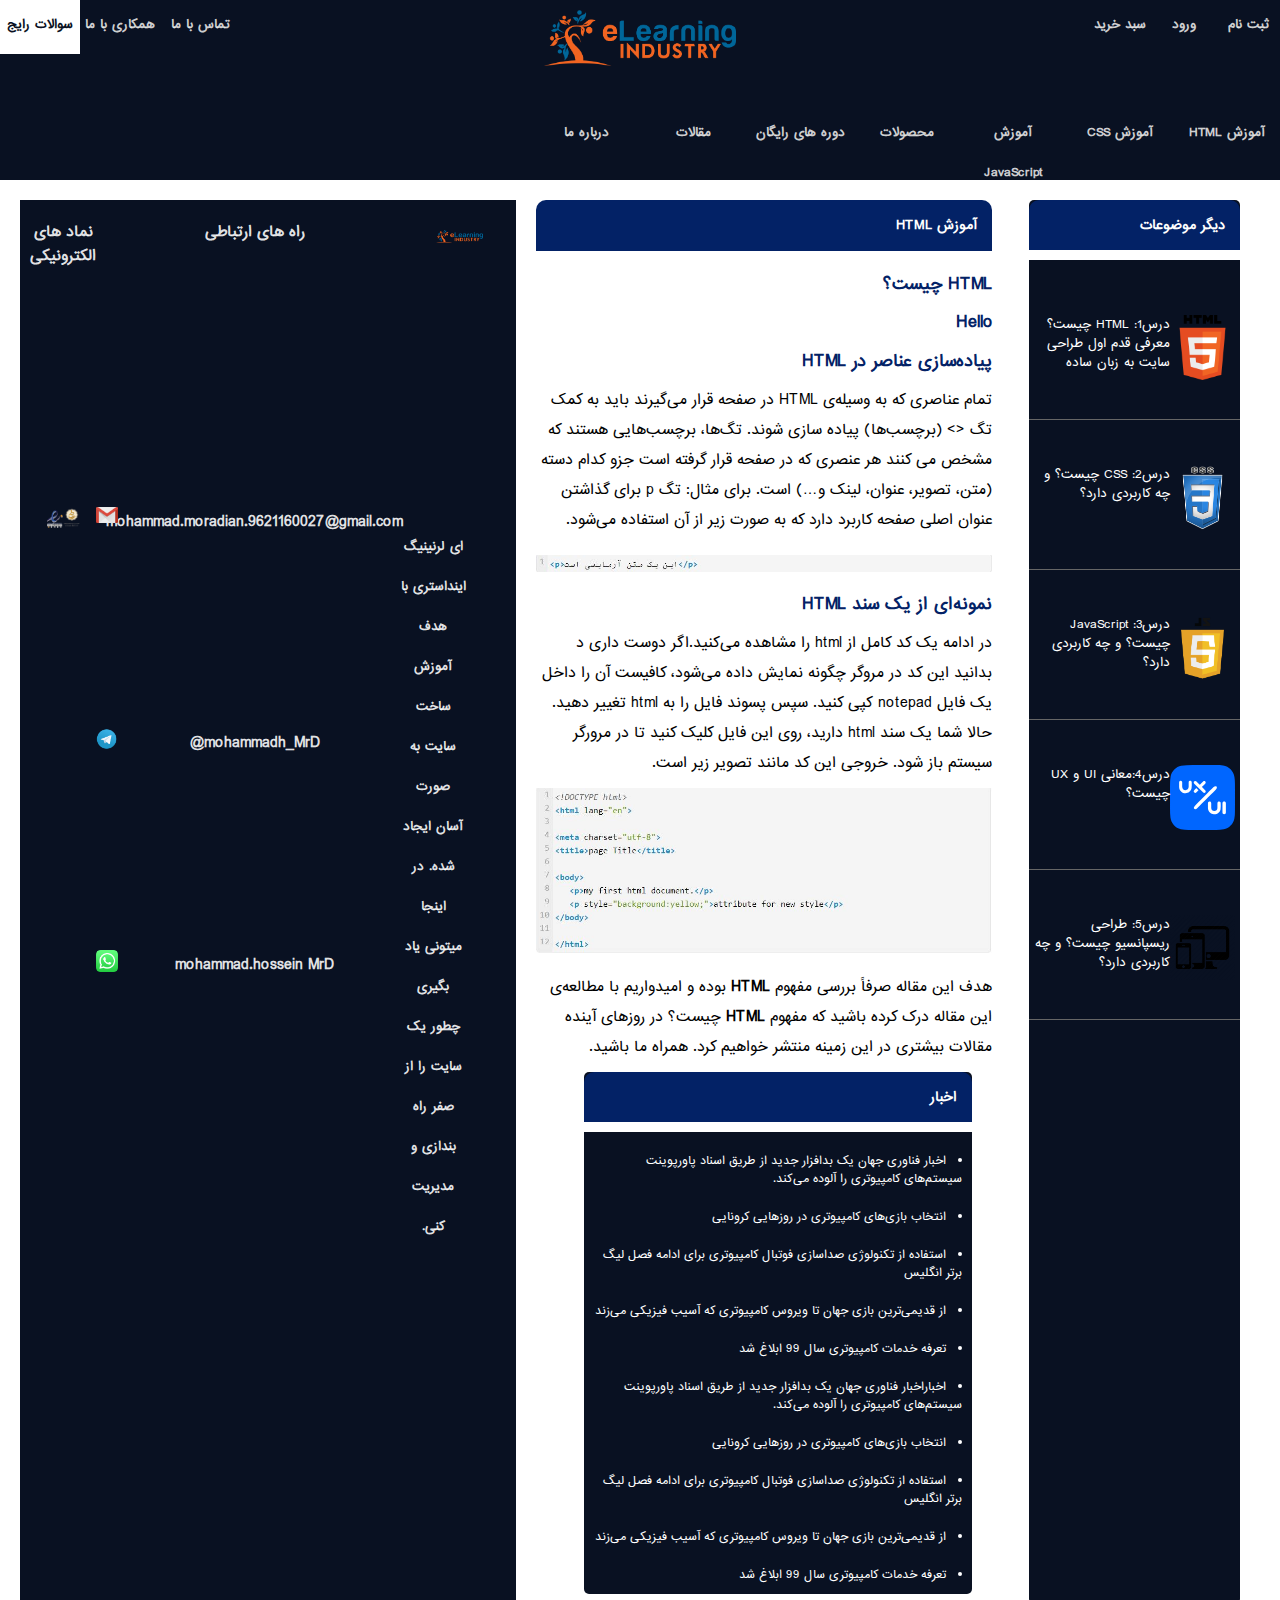
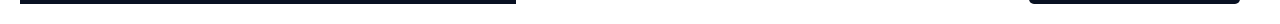
==== index.html @ 60f324f1 "Update index.html" ====
<!DOCTYPE html>
<html>
<head>
    <link rel="stylesheet" href="./css/style2.css">
</head>
<body>
    <header>
        <div id="row1">
            <div id="reg">
                <a href="./index.html">ثبت نام</a>
                <a href="./index.html">ورود</a>
                <a href="./index.html">سبد خرید</a>
            </div>
            <div id="logo">
                <a class="not-hover" href="./index.html">
                    <img id="logo-img" src="./images/logo.png" alt="LOGO">
                </a>
            </div>
            <div id="about">
                <a href="./index.html">تماس با ما</a>
                <a href="./index.html">همکاری با ما</a>
                <a href="./index.html">سوالات رایج</a>
            </div>
        </div>
        <div id="row2">
            <a href="./index.html"> آموزش HTML  </a>
            <a href="./index2.html">آموزش CSS </a>
            <a href="./index3.html"> آموزش JavaScript </a>
            <a href="./index4.html"> محصولات </a>
            <a href="./index.html"> دوره های رایگان  </a>
            <a href="./index.html">مقالات </a>
            <a href="./index.html"> درباره ما</a>
        </div>
    </header>
    <div id="content">
	    <div class="side right">
            <h3>دیگر موضوعات</h3>
            <div class="card">
                <div class="card-image">
                    <img src="./images/html.png" alt="card-image">
                </div>
                <div class="card-content">
                    درس1: HTML چیست؟ معرفی قدم اول طراحی سایت به زبان ساده
                </div>
            </div>
            <div class="card">
                <div class="card-image">
                    <img src="./images/css.png" alt="card-image">
                </div>
                <div class="card-content">
                    درس2: CSS چیست؟ و چه کاربردی دارد؟
                </div>
            </div>
            <div class="card">
                <div class="card-image">
                    <img src="./images/js.png" alt="card-image">
                </div>
                <div class="card-content">
                    درس3: JavaScript چیست؟ و چه کاربردی دارد؟
                </div>
            </div>
            <div class="card">
                <div class="card-image">
                    <img src="./images/uiux.svg" alt="card-image">
                </div>
                <div class="card-content">
                    درس4:معانی UI و UX چیست؟
                </div>
            </div>
            <div class="card">
                <div class="card-image">
                    <img src="./images/res.png" alt="card-image">
                </div>
                <div class="card-content">
                    درس5: طراحی ریسپانسیو چیست؟ و چه کاربردی دارد؟
                </div>
            </div>
        </div>  
	    <div id="center">
            <div id="text-title">
                آموزش HTML
            </div>
            <div class="text-content">
                <h3>HTML چیست؟</h3>
                <p id="header-title">HTML برگرفته از Hyper Text Markup Language است و یک زبان نشانه‌گذاری استاندارد برای صفحات وب محسوب می‌شود
                . این زبان بنیاد صفحات وب را تشکیل می‌دهد.
                هر    
                آنچه که در صفحه می‌بینید از 
                عناوین، متن‌ها و تصاویر همگی با HTML در صفحه‌ی وب قرار داده شده‌اند.
                در ابتدا لازم است بدانید html یک زبان برنامه نویسی نیست! بلکه یک روش یا زبان نشانه‌گذاری است که برای 
                ساختاربندی اجزای صفحه به کار برده می‌شود.
                برای قرار دادن هر اجزایی در صفحه‌ی وب از HTML استفاده می‌شود. 
                مثلاً می‌توانید به کمک این زبان یک متن را در سایت قرار دهید اما
                این متن هیچ استایل و ویژگی خاصی ندارد. برای تغییر سایز فونت،
                رنگ نوشته و ایجاد رنگ پس‌زمینه برای آن باید از زبان CSS کمک گرفت.
                در واقع شما با HTML اسکلت‌بندی سایت را پیاده سازی می‌کنید.</p>
            </>
            <div class="text-content">
                <h3>پیاده‌سازی عناصر در HTML </h3>
                <p>تمام عناصری که به وسیله‌ی HTML در صفحه قرار می‌گیرند 
                    باید به کمک تگ <> (برچسب‌ها) پیاده سازی شوند. تگ‌ها، برچسب‌هایی هستند که مشخص می‌
                    کنند هر عنصری که در صفحه قرار گرفته است جزو کدام دسته (متن، تصویر، عنوان، لینک و…) است.
                    برای مثال: تگ p برای گذاشتن عنوان اصلی صفحه کاربرد دارد که به صورت زیر از آن استفاده می‌شود.</p>
            </div>
            <img src="./images/p.JPG" alt="paragraph-img">
            <div class="text-content">
                <h3>نمونه‌ای از یک سند HTML </h3>
                <p>در ادامه یک کد کامل از html‌ را مشاهده می‌کنید.اگر دوست داری
                    د بدانید این کد در مروگر چگونه نمایش داده می‌شود، کافیست آن را داخل یک فایل notepad 
                    کپی کنید. سپس پسوند فایل را به html تغییر دهید. حالا شما یک سند html دارید، روی این فایل کلیک کنید تا
                    در مرورگر سیستم باز شود.
                    خروجی این کد مانند تصویر زیر است.</p>
                    <img src="./images/example.JPG" alt="html-example-img">
                    <p>هدف این مقاله صرفاً بررسی مفهوم <b>HTML</b> بوده و 
                    امیدواریم با مطالعه‌ی این مقاله درک کرده باشید که مفهوم <b>HTML</b> چیست؟ در روزهای آینده مقالات بیشتری در این
                    زمینه منتشر خواهیم کرد. 
                    همراه ما باشید.</p>
            </div>
	    </div>
	<div class="side left">
        <h3>اخبار</h3>
        <ul id="list">
            <li class="list item"><a href="#">اخبار فناوری جهان
                یک بدافزار جدید از طریق اسناد پاورپوینت سیستم‌های کامپیوتری را آلوده می‌کند.</a></li>
            <li class="list item"><a href="#">انتخاب بازی‌های کامپیوتری در روزهایی کرونایی</a></li>
            <li class="list item"><a href="#">استفاده از تکنولوژی صداسازی فوتبال کامپیوتری برای ادامه فصل لیگ برتر انگلیس</a></li>
            <li class="list item"><a href="#">از قدیمی‌ترین بازی جهان تا ویروس کامپیوتری که آسیب فیزیکی می‌زند</a></li>
            <li class="list item"><a href="#">تعرفه خدمات کامپیوتری سال 99 ابلاغ شد</a></li>
            <li class="list item"><a href="#">اخباراخبار فناوری جهان
                یک بدافزار جدید از طریق اسناد پاورپوینت سیستم‌های کامپیوتری را آلوده می‌کند.</a></li>
            <li class="list item"><a href="#">انتخاب بازی‌های کامپیوتری در روزهایی کرونایی</a></li>
            <li class="list item"><a href="#">استفاده از تکنولوژی صداسازی فوتبال کامپیوتری برای ادامه فصل لیگ برتر انگلیس</a></li>
            <li class="list item"><a href="#">از قدیمی‌ترین بازی جهان تا ویروس کامپیوتری که آسیب فیزیکی می‌زند</a></li>
            <li class="list item"><a href="#">تعرفه خدمات کامپیوتری سال 99 ابلاغ شد</a></li>
        </ul>
    </div>
</div>
<footer>
    <div id="footer-container">
        <div class="footer-item description">
            <div id="row-1">
                <img src="./images/logo.png" alt="logo">
            </div>
            <div id="row-2">
                ای لرنینیگ اینداستری با هدف آموزش  ساخت سایت به صورت آسان ایجاد شده. در اینجا میتونی یاد
                بگیری چطور یک سایت  را از صفر راه بندازی و مدیریت کنی.
            </div>
        </div>
        <div class="footer-item about">
            <div id="row-3">
                <h3>راه های ارتباطی</h3>
            </div>
            <div id="row-4">
                <div id="row4-1">
                    <img src="./images/gmail.png" alt="gmail">
                    <p>mohammad.moradian.9621160027@gmail.com</p>
                </div>
                <div id="row4-2">
                    <img src="./images/telegram.png" alt="telegram">
                    <p>mohammadh_MrD@</p>
                </div>
                <div id="row4-3">
                    <img src="./images/whatsapp.png" alt="telegram">
                    <p>mohammad.hossein MrD</p> 
                </div>
            </div>
        </div>
        <div class="footer-item sign">
            <div id="row-5">
                <h3>نماد های الکترونیکی</h3>
            </div>
            <div id="row-6">
                <a class="sings" href="https://samandehi.ir"><img src="./images/samandehi.png" alt="samandehi"></a>
                <a class="sings" href="https://enamad.ir"><img src="./images/enamad.png" alt="enamad"></a>
            </div>
        </div>
    </div>
</footer>
</div>
<script>
console.log(document.getElementById('header-title'));
var headerTitle = document.getElementById('header-title');
var header = document.getElementById('main-header');
console.log(headerTitle);
headerTitle.textContent = 'Hello';
headerTitle.innerText = 'Goodbye';
console.log(headerTitle.innerText);
headerTitle.innerHTML = '<h3>Hello</h3>';
header.style.borderBottom = 'solid 3px #000';
</script>
</body>
</html>
---- css/style2.css ----
* {
	box-sizing: border-box;
	padding: 0;
	margin: 0;
}
@font-face {
	font-family: iransans;
	src: url(./FontsFree-Net-ir_sans\ \(1\).ttf);
}
html {
	direction: rtl;
	font-family: iransans;
	overflow-x: hidden;
}
p {
	font-size: 14px;
	line-height: 30px;
}
a {
	text-decoration: none;
	color: black;
}
img {
	width: 100%;
	margin: 10px 0;
}
header {
	background-color: rgb(9, 17, 34);
	width: 100%;
	height: 20vh;
	line-height: 40px;
	font-weight: 700;
	display: grid;
	grid-template-rows: 60% 40%;
}
header #row1 {
	display: grid;
	grid-template-columns: 1fr 2fr 1fr;
}
#reg {
	display: grid;
	grid-template-columns: repeat(3, 20%);
	grid-template-rows: 50%;
	font-size: 12px;
}
#logo {
	text-align: center;
}
#logo-img {
	width: 30%;
	text-align: center;
}
#logo a {
	z-index: 1;
}
#about {
	display: grid;
	grid-template-columns: repeat(3, 25%);
	grid-template-rows: 50%;
	justify-content: end;
}
header #row2 {
	display: grid;
	grid-template-columns: repeat(12, 1fr);
}
header a {
	text-align: center;
	font-size: 12px;
	padding: 5px;
	color: rgba(233, 233, 233, 0.9);
	z-index: 2;
}
#row2 a:hover,
#reg a:hover,
#about a:hover {
	background-color: white;
	color: rgb(9, 17, 34);
	transition: .3s ease-in-out all;
}
#content {
	display: grid;
	grid-template-columns: 1fr 2fr 1fr;
	justify-content: space-between;
	height: auto;
	padding: 20px;
}
.side {
	background-color: rgb(9, 17, 34);
	color: white;
	width: 85%;
	height: auto;
	margin: 0 20px;
	border-radius: 5px 5px 5px 5px;
}
.side a {
	color: white;
}
.side.left h3,
.side.right h3 {
	font-size: 0.8rem;
	text-align: right;
	padding: 15px;
	margin: 0 0 10px 0;
	width: 100%;
	height: 60px;
	background-color: rgb(3, 34, 102);
	color: white;
	border-bottom: 10px solid white;
	border-radius: 10px 10px 0 0;
}
.side.left li:hover {
	background-color: rgb(3, 34, 102);
	color: white;
}
.side.left li:hover a {
	color: white;
}
.list {
	list-style-image: url(./news.png);
	list-style-position: inside;
	padding: 10px;
	font-size: 11px;
}
#center {
	width: 100%;
	height: auto;
	display: block;
	padding: 0px 20px 10px 20px;
}
#content #center .text-content {
	margin-bottom: 10px;
}
#content #center .text-content h3 {
	margin-bottom: 10px;
	font-size: 16px;
	color: rgb(3, 34, 102);
}
#text-title {
	text-align: center;
	font-weight: bold;
	margin-bottom: 20px;
	font-size: 0.8rem;
	text-align: right;
	padding: 15px;
	background-color: rgb(3, 34, 102);
	color: white;
	border-radius: 10px 10px 0 0;
}
.card {
	width: 100%;
	height: 150px;
	background-color: rgb(9, 17, 34);
	padding: 5px;
	position: relative;
	border-bottom: 1px solid #666;
	cursor: pointer;
	color: white;
}
.card:hover {
	background-color: rgb(3, 34, 102);
	transition: .2s ease-in-out all;
}
.card-image {
	height: 75px;
	width: 75px;
	padding: 5px;
	position: absolute;
	top: 20%;
	right: 0;
}
.card-image img {
	height: 100%;
	width: 100%;
}
.side.right .card-content {
	font-size: 12px;
	width: 65%;
	text-align: right;
	position: absolute;
	left: 2%;
	top: 30%;
}
.product-list {
	width: 100%;
	display: grid;
	grid-template-columns: repeat(3, 1fr);
	grid-template-rows: repeat(2, 1fr);
}
.product {
	width: 200px;
	margin: 10px 2px 20px 2px;
	text-align: center;
	font-size: 10px;
	cursor: pointer;
	position: relative;
	border-radius: 5%;
}
.product img {
	height: 100%;
	width: 50%;
	margin: 0 auto;
	padding: 10px 0;
}
.price {
	color: red;
	font-size: 18px;
}
.end-price {
	color: black;
	font-size: 22px;
}
.product .last-p {
	margin-bottom: 20px;
}
.product button {
	border: none;
	outline: 0;
	padding: 12px;
	color: white;
	background-color: rgb(3, 34, 102);
	text-align: center;
	cursor: pointer;
	width: 100%;
	font-size: 18px;
	position: absolute;
	bottom: 0;
	right: 0;
	border-radius: 0 0 12px 12px;
}
.product button:hover {
	color: white;
	background-color: rgb(23, 88, 228);
	transition: .3s ease-in-out all;
}
.product:hover {
	box-shadow: 0px 10px 20px 5px rgba(0, 0, 0, 0.3);
	transition: .3s ease-in-out all;
}
.card button:hover {
	opacity: 0.7;
}
footer {
	background-color: rgb(9, 17, 34);
	width: 100%;
	height: auto;
	text-align: center;
	font-weight: 700;
	padding: 0 10px;
	color: rgba(255, 255, 255, 0.9);
}
footer #footer-container {
	margin: 0 auto;
	display: grid;
	grid-template-columns: repeat(3, 1fr);
	padding: 20px 0 0 0;
	height: 100%;
}
footer #footer-container .footer-item {
	display: grid;
	grid-template-rows: 20% 80%;
	font-size: 12px;
	text-align: center;
	height: 100%;
}
footer #footer-container .description #row-1 {
	margin: 0 auto;
	width: 50%;
}
footer #footer-container .description #row-2 {
	width: 70%;
	margin: 30px 40px 0 0;
	line-height: 40px;
}
#row-4 {
	display: grid;
	grid-template-rows: repeat(3, 20%);
	position: relative;
}
#row-4 img {
	position: absolute;
	width: 7%;
	left: 0;
}
#row4-1 p,
#row4-2 p,
#row4-3 p {
	margin: 0 10px;
	text-align: center;
	line-height: 50px;
}
.sign {
	display: grid;
	grid-template-rows: 10% 90%;
}
.sign #row-6 {
	display: grid;
	grid-template-columns: repeat(2, 1fr);
	margin: 0 auto;
	width: 50%;
}
.signs {
	padding: 40px;
}

/*
------------------media screen min-width = 200px max-width = 500 px------------------
*/
@media screen and (min-width: 200px) and (max-width: 500px) {
	p {
		font-size: 10px !important;
	}
	header {
		height: 15vh !important;
	}
	header #row1 {
		grid-template-columns: 1fr 4fr 1fr;
	}
	#reg {
		grid-template-columns: repeat(3, 25%) !important;
		grid-template-rows: 70% !important;
	}
	#logo-img {
		width: 50% !important;
	}
	#about {
		grid-template-columns: repeat(3, 33%) !important;
		grid-template-rows: 70% !important;
	}
	header #row2 {
		grid-template-columns: repeat(7, 1fr) !important;
	}
	header a {
        font-size: 8px !important;
    }
	#center {
		padding: 0px 20px !important;
    }
    #content {
        padding: 10px !important;
    }
	#content #center .text-content {
		margin-bottom: 8px !important;
	}
	#content #center .text-content h3 {
		font-size: 12px !important;
	}
	#text-title {
		font-size: 0.6rem !important;
	}
	.side {
		margin: 0 auto !important;
		width: 100% !important;
	}
	.side.left h3,
	.side.right h3 {
		padding: 15px 10px !important;
		font-size: 9px !important;
	}
	.side.left .list {
		font-size: 9px !important;
	}
	.card {
		height: 100px !important;
	}
	.card-image {
		height: 35px !important;
		width: 35px !important;
	}
	.side.right .card-content {
		font-size: 9px !important;
		width: 65% !important;
		top: 10% !important;
	}
	#content #center .text-content h3 {
		font-size: 10px !important;
	}
	.product-list {
		grid-template-columns: repeat(1, 1fr) !important;
		grid-template-rows: repeat(1, 1fr) !important;
	}
	.product {
		margin: 15px auto !important;
		font-size: 7px !important;
	}
	.price {
		font-size: 15px !important;
	}
	.end-price {
		font-size: 18px !important;
	}
	.product .last-p {
		margin-bottom: 15px !important;
	}
	.product button {
		font-size: 12px !important;
	}
	footer #footer-container {
		grid-template-columns: 1fr;
		margin: 0 auto !important;
		height: 100% !important;
	}
	footer #footer-container .footer-item {
		grid-template-rows: 10% 90% !important;
	}
	footer #footer-container .description #row-1 {
		margin: 0 auto;
		width: 30%;
	}
	footer #footer-container .description #row-2 {
		width: 70%;
		margin: 50px auto 0 auto;
		line-height: 40px;
	}
	#row-4 img {
        left: 20%;
	}
	.sign #row-6 {
		width: 30%;
	}
	.signs {
		padding: 30px;
	}
}
/*
------------------media screen min-width = 200px max-width = 500 px------------------
*/

/*
------------------media screen max-width = 800 px------------------
*/
@media screen and (max-width: 800px) {
	header {
		height: 15vh;
	}
	header #row1 {
		grid-template-columns: 1fr 1fr 1fr;
	}
	#reg {
		grid-template-columns: repeat(3, 30%);
		grid-template-rows: 70%;
		font-size: 12px;
	}
	#logo {
		text-align: center;
	}
	#logo-img {
		width: 30%;
		text-align: center;
	}
	#about {
		grid-template-columns: repeat(3, 30%);
		grid-template-rows: 70%;
		justify-content: end;
	}
	header #row2 {
		grid-template-columns: repeat(8, 1fr);
	}
	header a {
		font-size: 10px;
		padding: 2px;
	}
	.side {
		margin-right: 18px;
	}
	.side.left h3,
	.side.right h3 {
		padding: 15px 20px;
		font-size: 10px;
	}
	.side.left .list {
		font-size: 9px;
	}
	.side.right .card {
		height: 90px;
	}
	#center {
		padding: 5px 30px;
	}
	.card-image {
		height: 50px;
		width: 50px;
	}
	img:hover:not(#logo-img, .product img) {
		transform: scale(1.2);
	}
	.side.left h3,
	.side.right h3 {
		font-size: 0.7rem;
	}
	#content #center .text-content {
		margin-bottom: 8px;
	}
	#content #center .text-content h3 {
		margin-bottom: 10px;
		font-size: 14px;
		color: rgb(3, 34, 102);
	}
	.side.right .card-content {
		font-size: 10px;
		width: 68%;
	}
	.product-list {
		width: 100%;
		grid-template-columns: repeat(2, 1fr);
		grid-template-rows: repeat(2, 1fr);
	}
	.product {
		width: 150px;
		margin: 3px;
		font-size: 8px;
		border-radius: 10px;
	}
	.product img {
		width: 40%;
	}
	.price {
		font-size: 14px;
	}
	.end-price {
		font-size: 18px;
	}
	.product .last-p {
		margin-bottom: 10px;
	}
	.product button {
		font-size: 14px;
		font-weight: bolder;
	}
	footer #footer-container .footer-item {
		grid-template-rows: 10% 90%;
		font-size: 9px;
	}
	footer #footer-container .description #row-2 {
		line-height: 20px;
	}
	#row4-1 p,
	#row4-2 p,
	#row4-3 p {
		margin: 0 25px;
		font-size: 12px;
	}
}
/*
------------------media screen max-width = 800 px------------------
*/
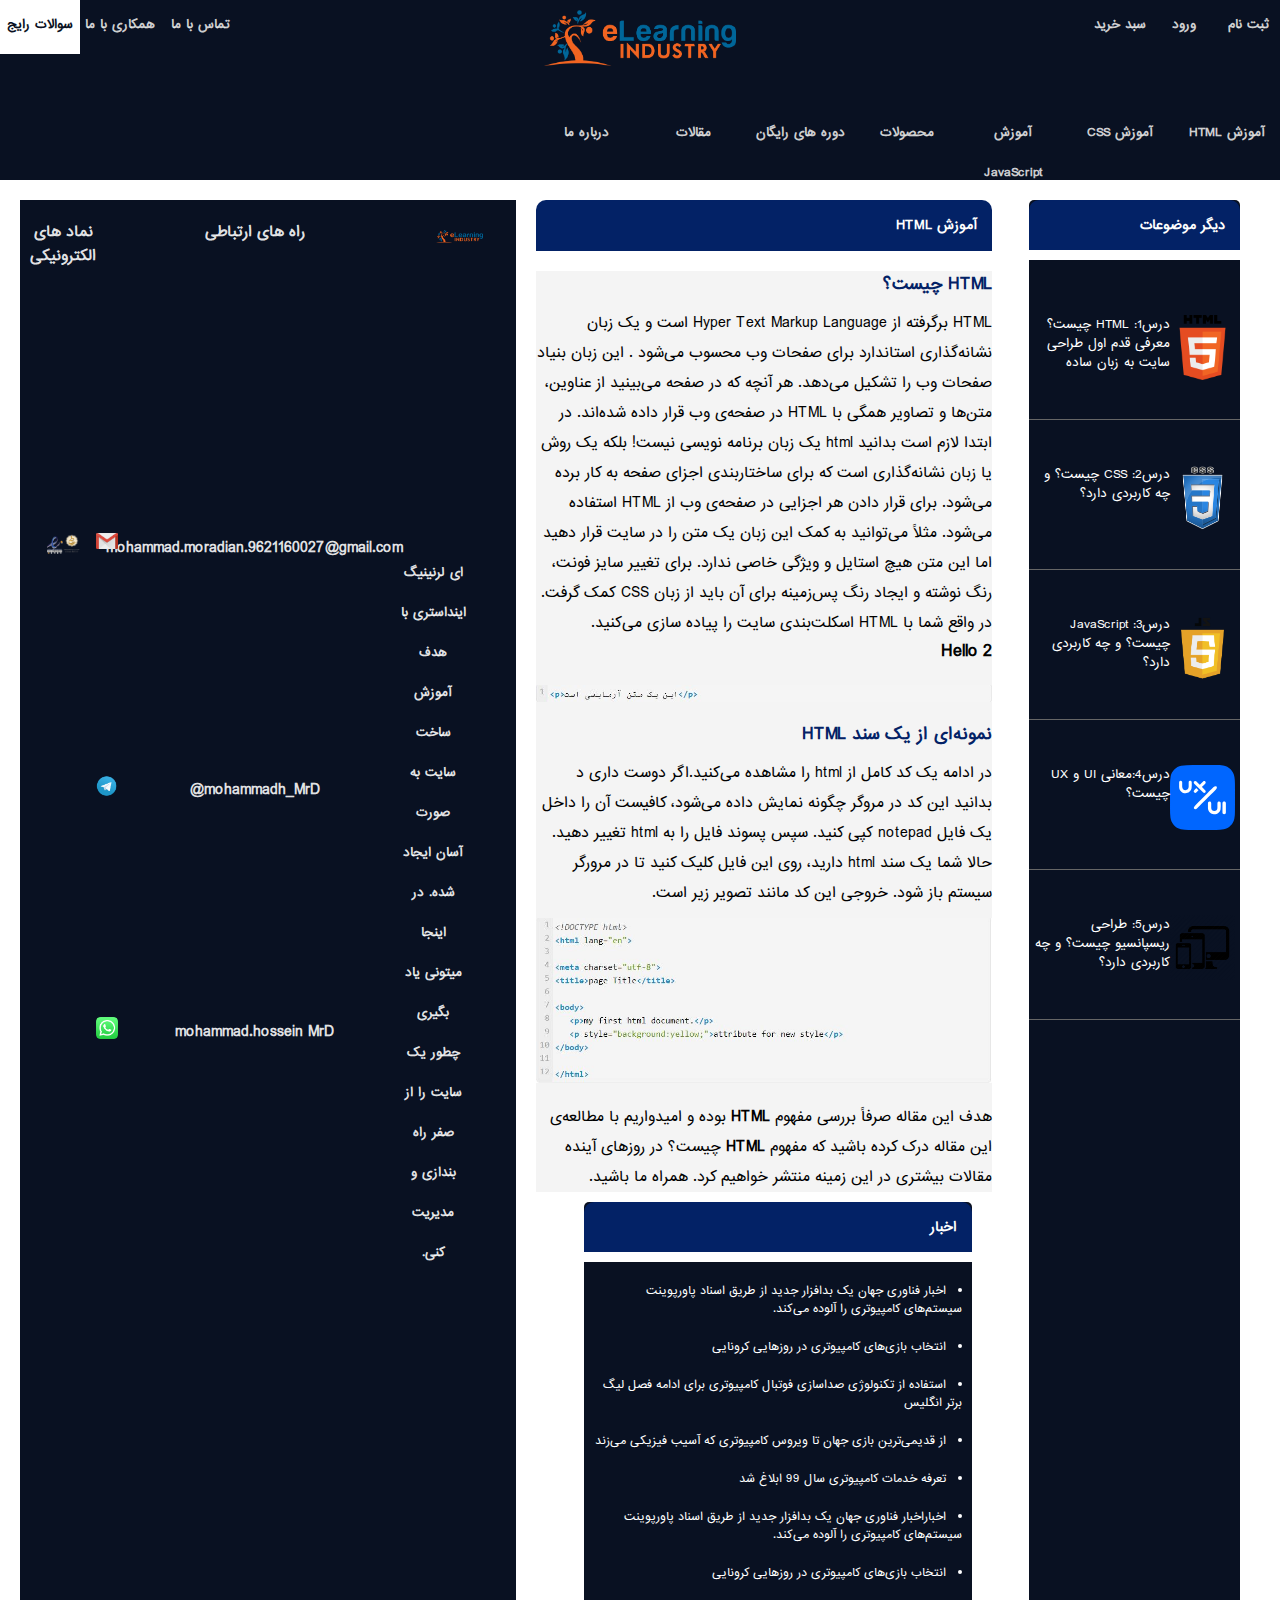
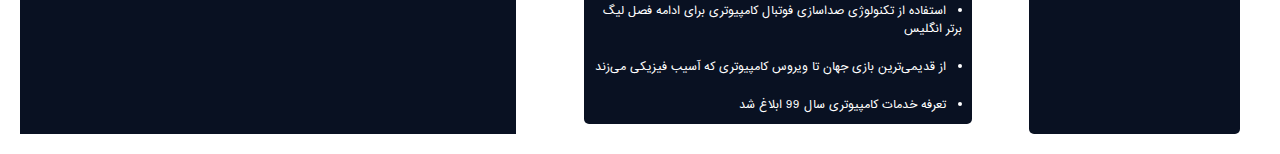
==== commit 38854d2c: "slide 5" ====
--- a/index.html
+++ b/index.html
@@ -178,15 +178,19 @@
 </footer>
 </div>
 <script>
-console.log(document.getElementById('header-title'));
-var headerTitle = document.getElementById('header-title');
-var header = document.getElementById('main-header');
-console.log(headerTitle);
-headerTitle.textContent = 'Hello';
-headerTitle.innerText = 'Goodbye';
-console.log(headerTitle.innerText);
-headerTitle.innerHTML = '<h3>Hello</h3>';
-header.style.borderBottom = 'solid 3px #000';
+var items = document.getElementsByClassName('text-content');
+console.log(items);
+console.log(items[1]);
+items[1].textContent = 'Hello 2';
+items[1].style.fontWeight = 'bold';
+items[1].style.backgroundColor = 'yellow';
+
+// Gives error
+//items.style.backgroundColor = '#f4f4f4';
+
+for(var i = 0; i < items.length; i++){
+  items[i].style.backgroundColor = '#f4f4f4';
+}
 </script>
 </body>
 </html>
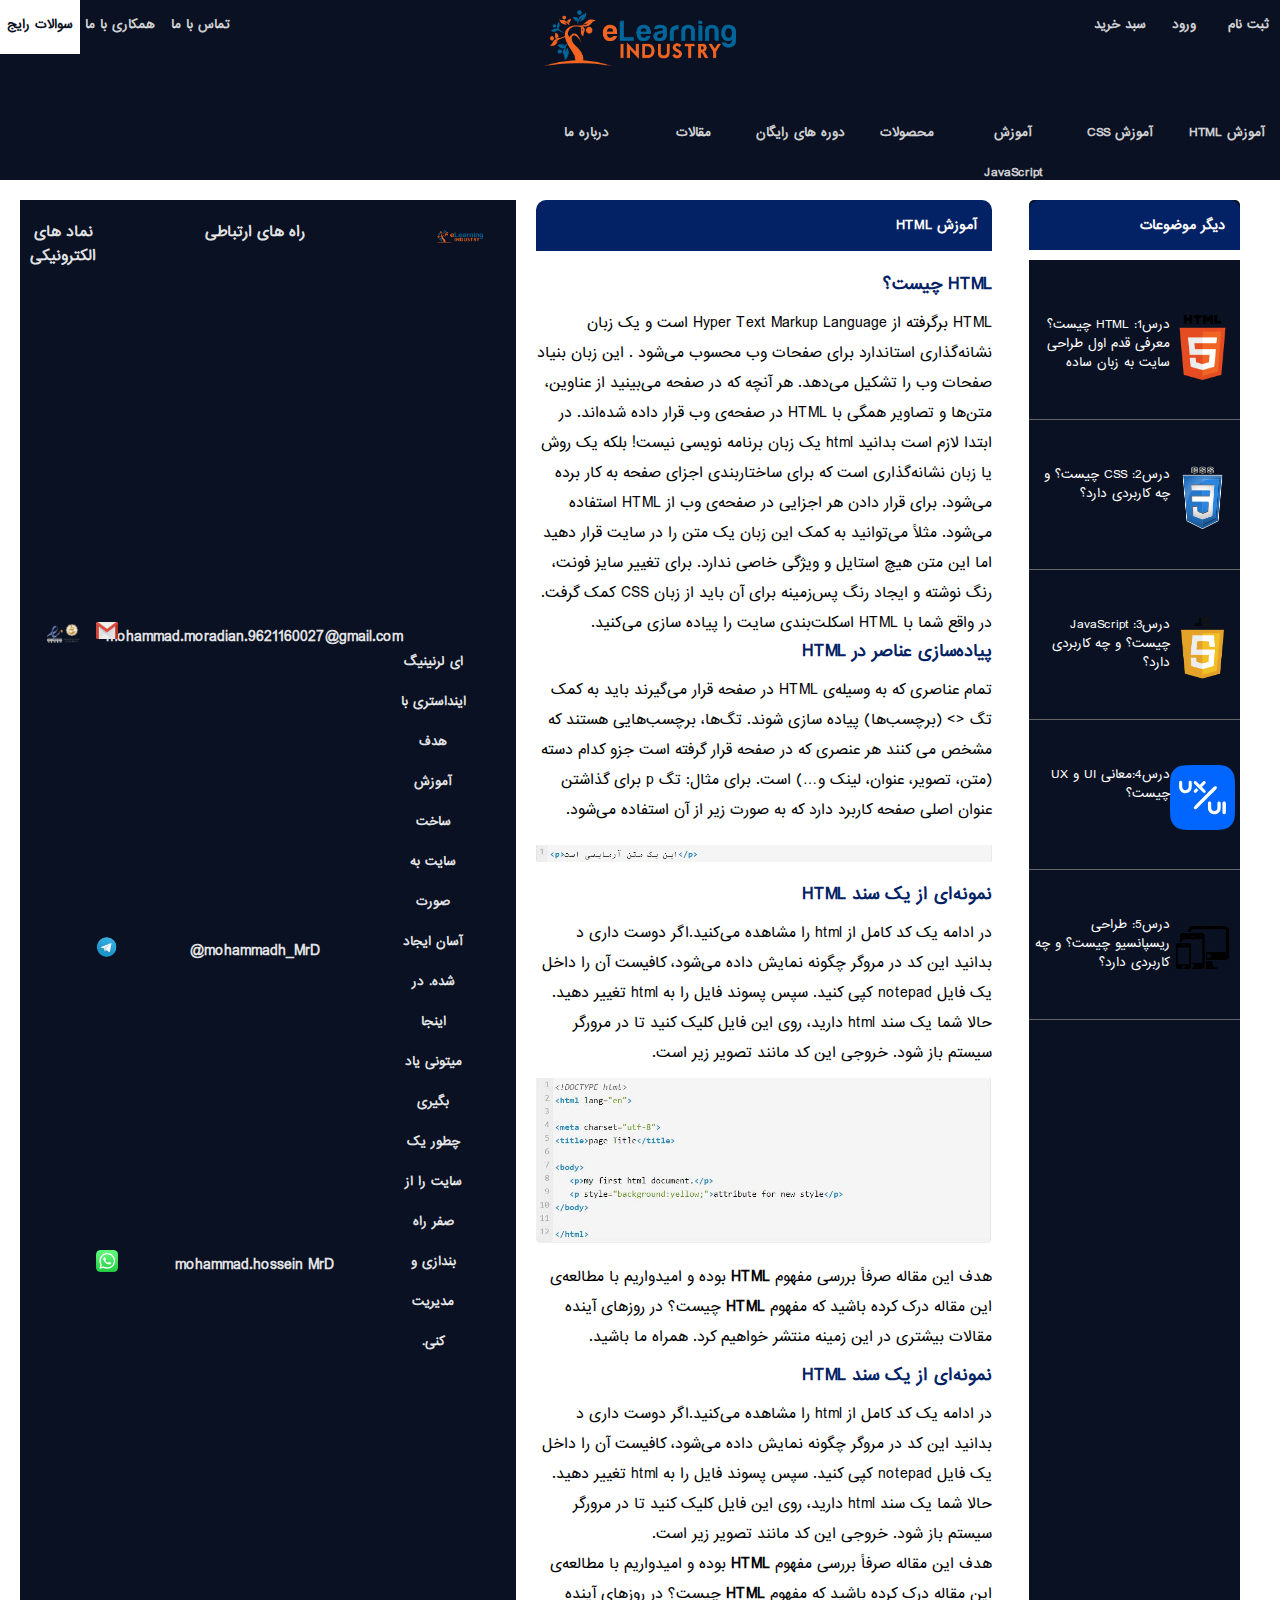
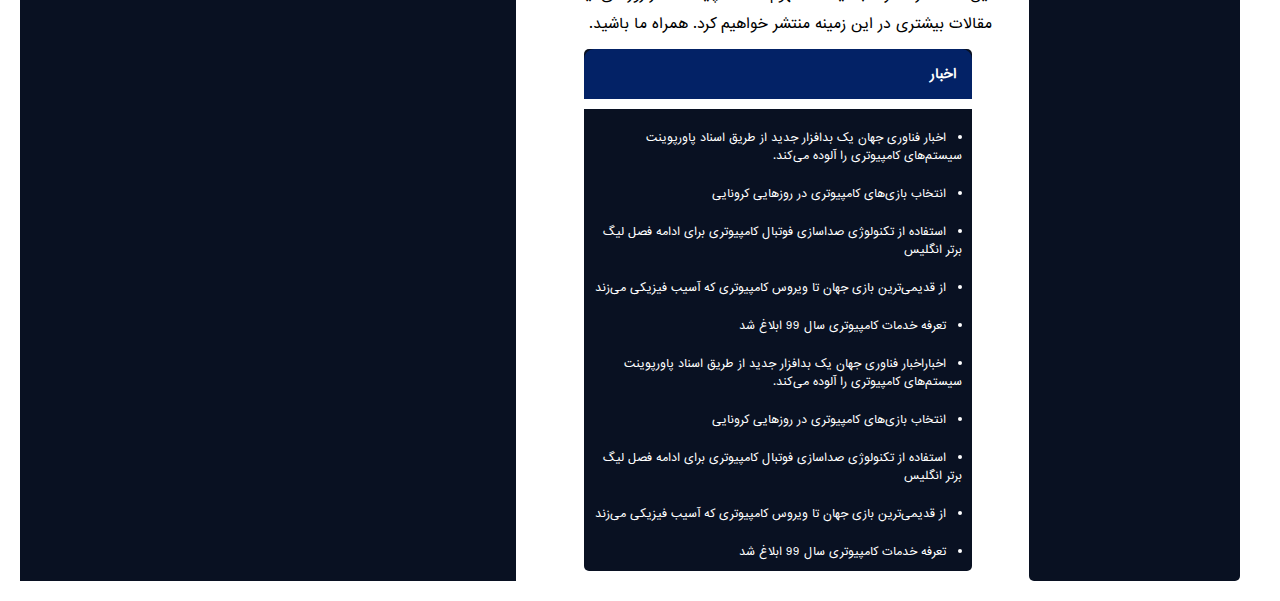
==== commit 50d617ac: "slide 5" ====
--- a/index.html
+++ b/index.html
@@ -82,7 +82,7 @@
             </div>
             <div class="text-content">
                 <h3>HTML چیست؟</h3>
-                <p id="header-title">HTML برگرفته از Hyper Text Markup Language است و یک زبان نشانه‌گذاری استاندارد برای صفحات وب محسوب می‌شود
+                <p>HTML برگرفته از Hyper Text Markup Language است و یک زبان نشانه‌گذاری استاندارد برای صفحات وب محسوب می‌شود
                 . این زبان بنیاد صفحات وب را تشکیل می‌دهد.
                 هر    
                 آنچه که در صفحه می‌بینید از 
@@ -111,6 +111,18 @@
                     در مرورگر سیستم باز شود.
                     خروجی این کد مانند تصویر زیر است.</p>
                     <img src="./images/example.JPG" alt="html-example-img">
+                    <p>هدف این مقاله صرفاً بررسی مفهوم <b>HTML</b> بوده و 
+                    امیدواریم با مطالعه‌ی این مقاله درک کرده باشید که مفهوم <b>HTML</b> چیست؟ در روزهای آینده مقالات بیشتری در این
+                    زمینه منتشر خواهیم کرد. 
+                    همراه ما باشید.</p>
+            </div>
+	    <div class="text-content example">
+                <h3>نمونه‌ای از یک سند HTML </h3>
+                <p>در ادامه یک کد کامل از html‌ را مشاهده می‌کنید.اگر دوست داری
+                    د بدانید این کد در مروگر چگونه نمایش داده می‌شود، کافیست آن را داخل یک فایل notepad 
+                    کپی کنید. سپس پسوند فایل را به html تغییر دهید. حالا شما یک سند html دارید، روی این فایل کلیک کنید تا
+                    در مرورگر سیستم باز شود.
+                    خروجی این کد مانند تصویر زیر است.</p>
                     <p>هدف این مقاله صرفاً بررسی مفهوم <b>HTML</b> بوده و 
                     امیدواریم با مطالعه‌ی این مقاله درک کرده باشید که مفهوم <b>HTML</b> چیست؟ در روزهای آینده مقالات بیشتری در این
                     زمینه منتشر خواهیم کرد. 
@@ -178,7 +190,7 @@
 </footer>
 </div>
 <script>
-var items = document.getElementsByClassName('text-content');
+var items = document.getElementsByClassName('exmaple');
 console.log(items);
 console.log(items[1]);
 items[1].textContent = 'Hello 2';
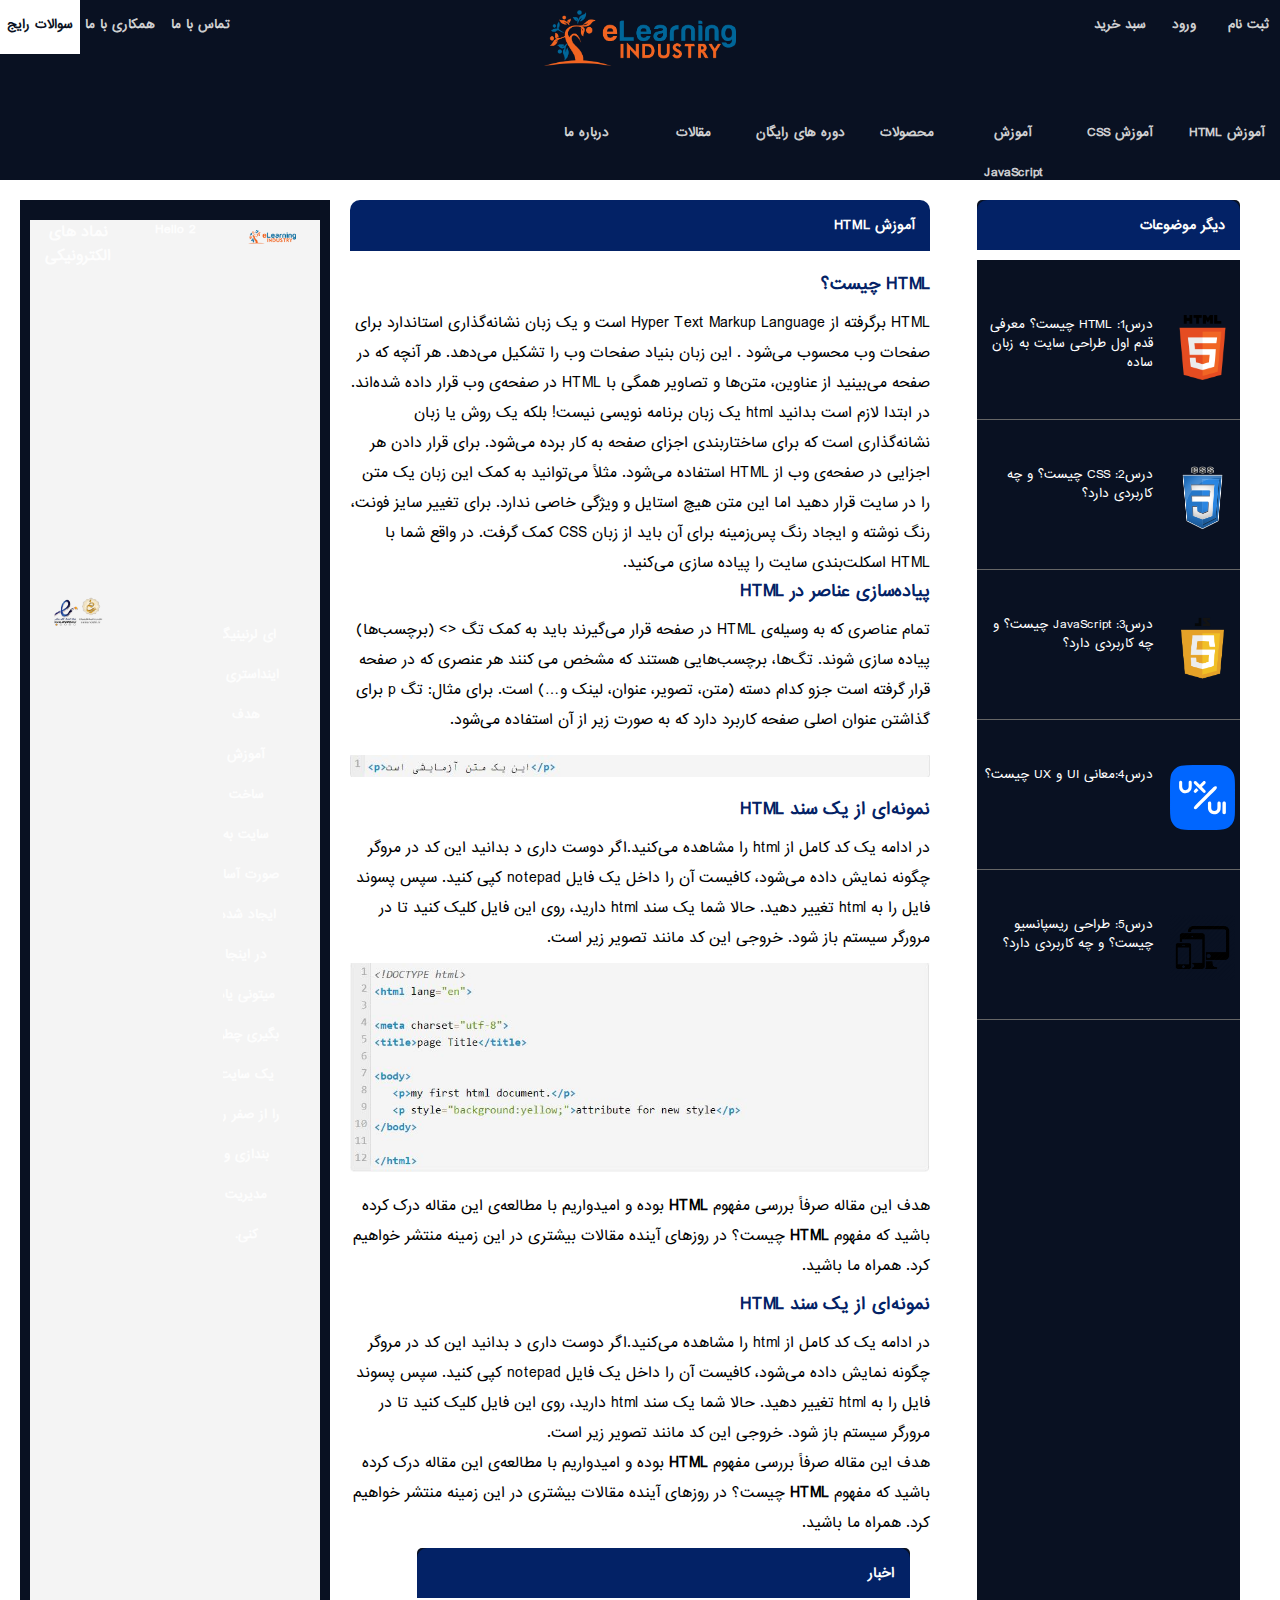
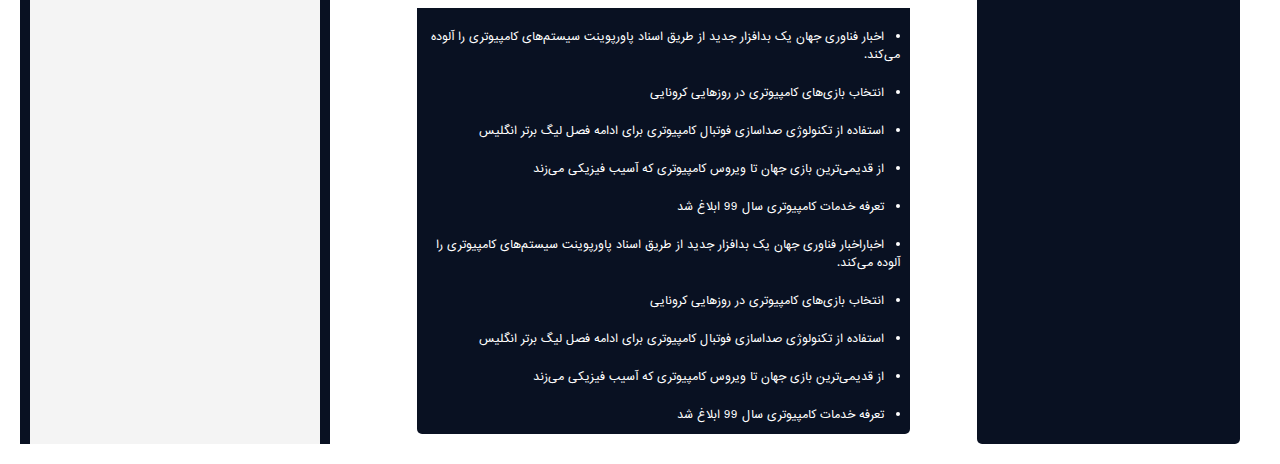
==== commit a4b6294d: "slide 5" ====
--- a/index.html
+++ b/index.html
@@ -190,7 +190,7 @@
 </footer>
 </div>
 <script>
-var items = document.getElementsByClassName('exmaple');
+var items = document.getElementsByClassName('footer-item');
 console.log(items);
 console.log(items[1]);
 items[1].textContent = 'Hello 2';
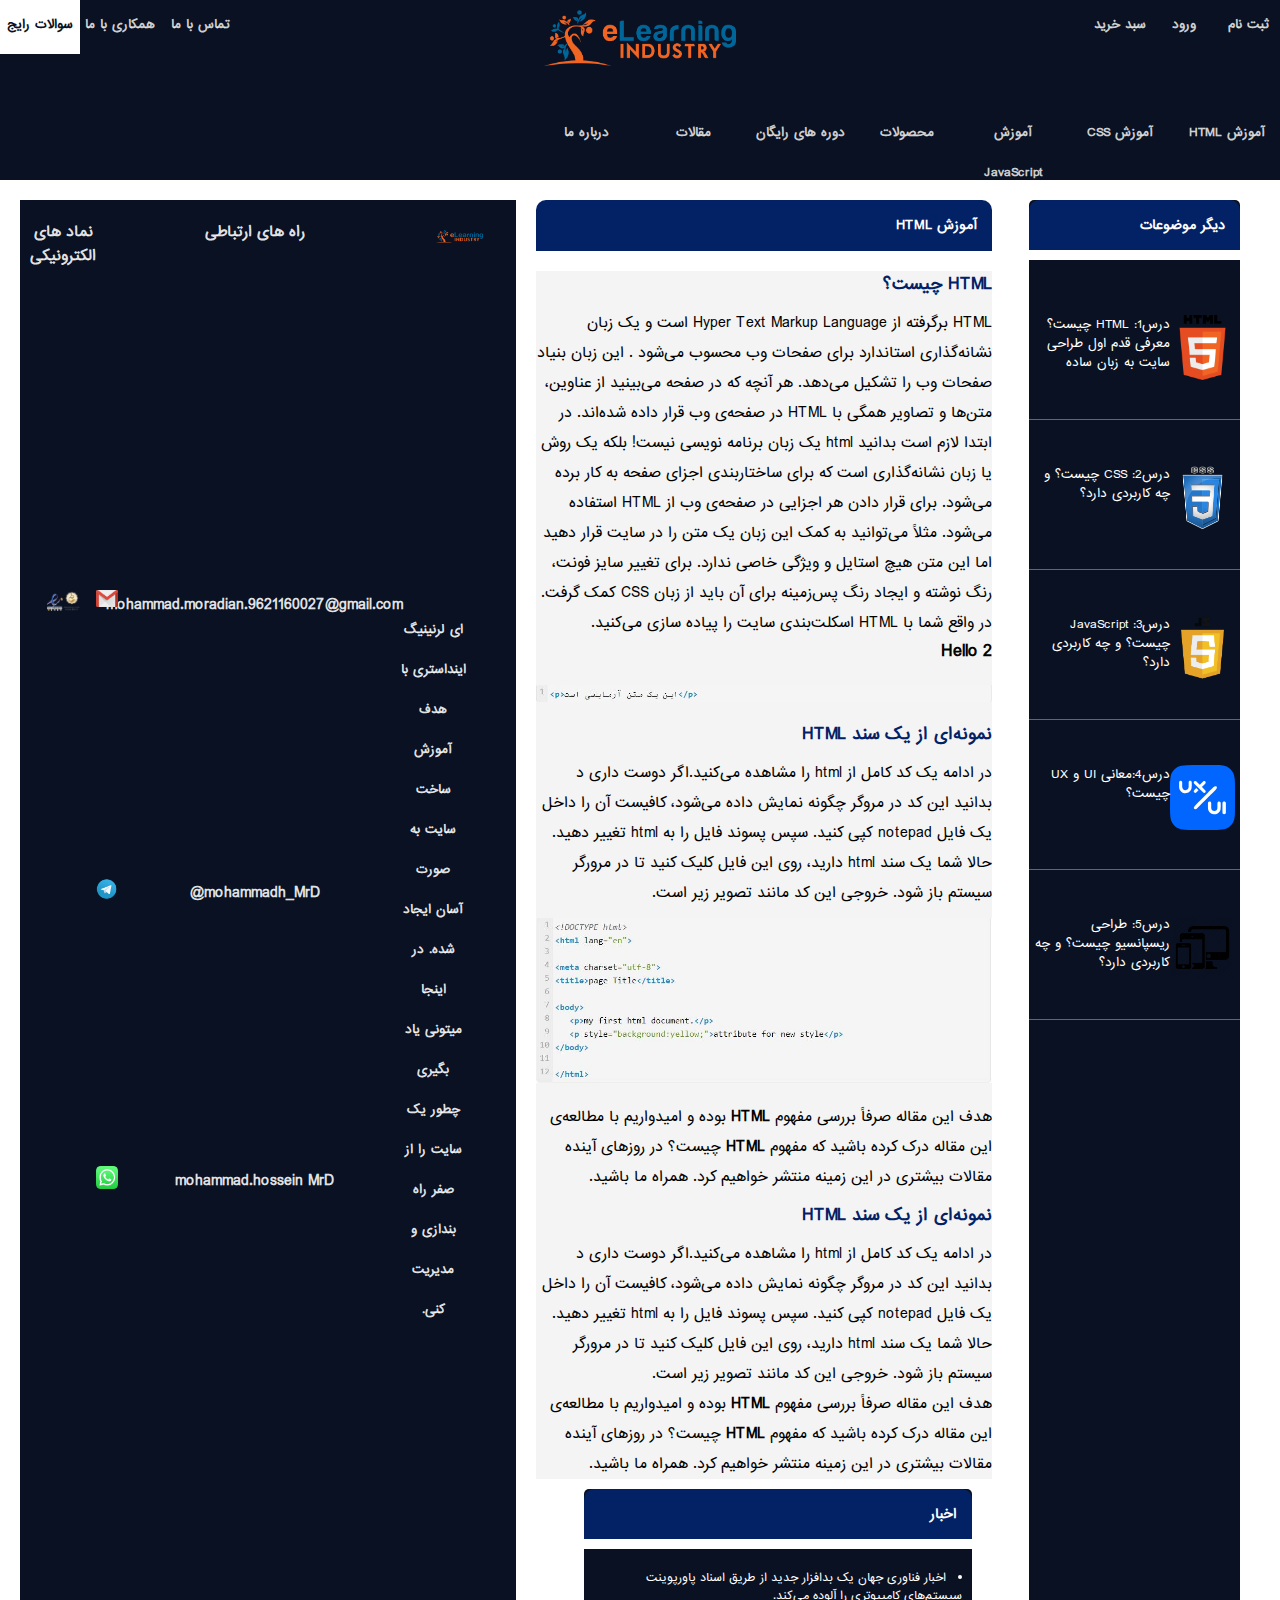
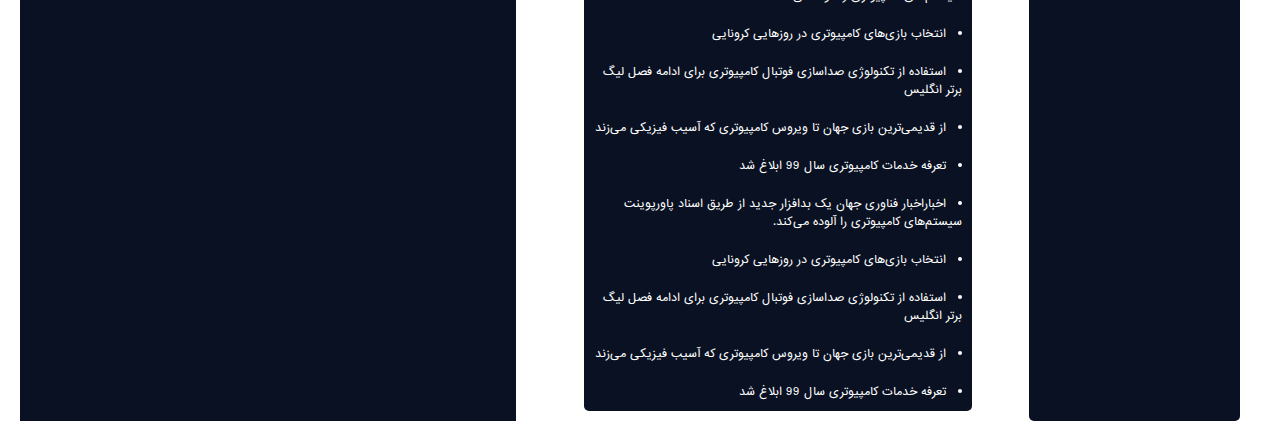
==== commit ecd69d0c: "slide 5" ====
--- a/index.html
+++ b/index.html
@@ -116,7 +116,7 @@
                     زمینه منتشر خواهیم کرد. 
                     همراه ما باشید.</p>
             </div>
-	    <div class="text-content example">
+	    <div class="text-content">
                 <h3>نمونه‌ای از یک سند HTML </h3>
                 <p>در ادامه یک کد کامل از html‌ را مشاهده می‌کنید.اگر دوست داری
                     د بدانید این کد در مروگر چگونه نمایش داده می‌شود، کافیست آن را داخل یک فایل notepad 
@@ -190,7 +190,7 @@
 </footer>
 </div>
 <script>
-var items = document.getElementsByClassName('footer-item');
+var items = document.getElementsByClassName('text-content');
 console.log(items);
 console.log(items[1]);
 items[1].textContent = 'Hello 2';
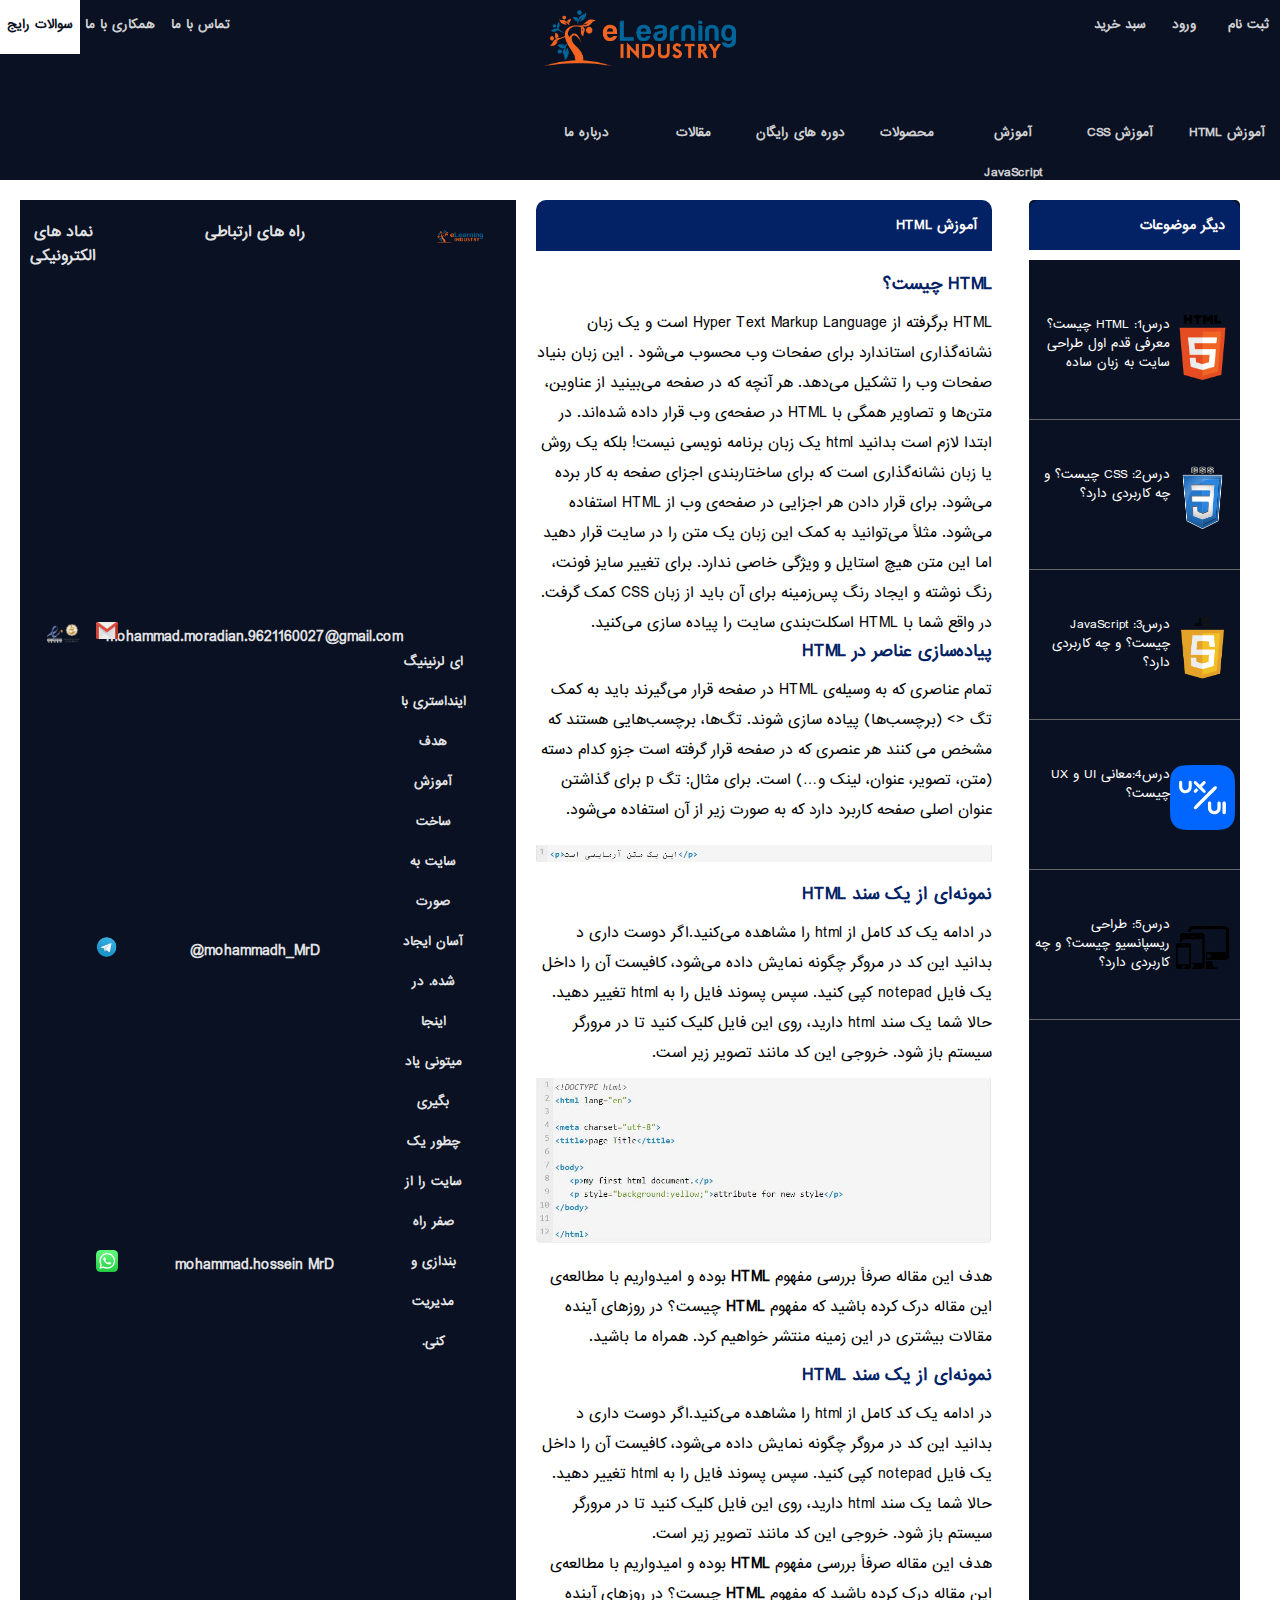
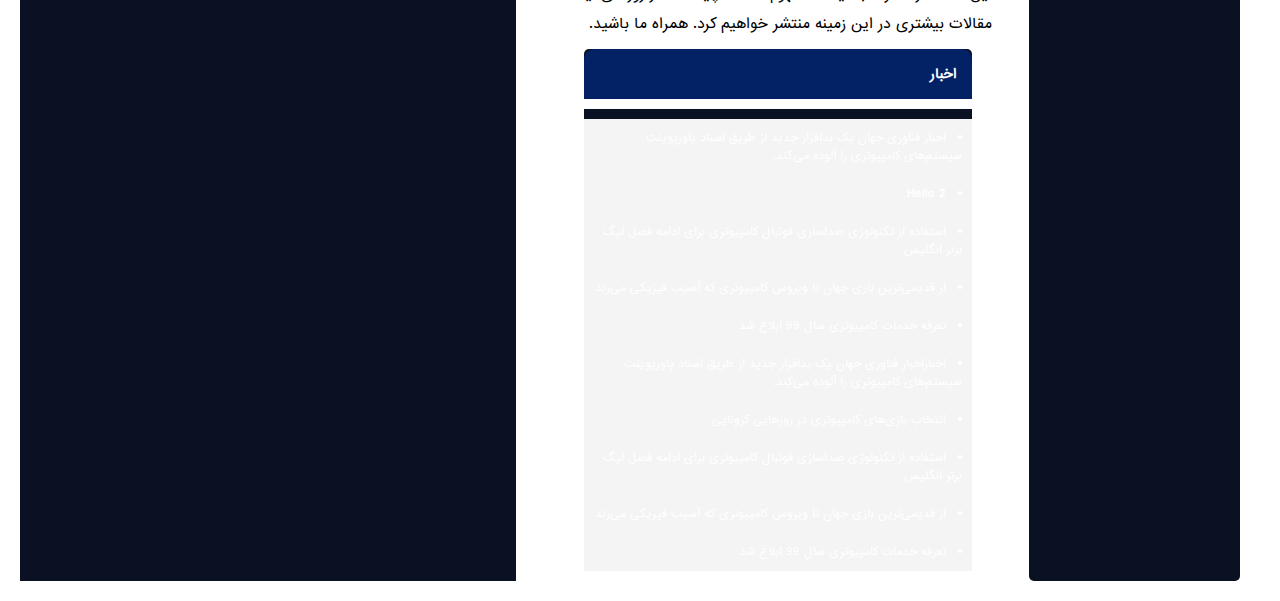
==== commit 8a4dd3f2: "slide 6" ====
--- a/index.html
+++ b/index.html
@@ -190,18 +190,18 @@
 </footer>
 </div>
 <script>
-var items = document.getElementsByClassName('text-content');
-console.log(items);
-console.log(items[1]);
-items[1].textContent = 'Hello 2';
-items[1].style.fontWeight = 'bold';
-items[1].style.backgroundColor = 'yellow';
+var li = document.getElementsByTagName('li');
+console.log(li);
+console.log(li[1]);
+li[1].textContent = 'Hello 2';
+li[1].style.fontWeight = 'bold';
+li[1].style.backgroundColor = 'yellow';
 
 // Gives error
 //items.style.backgroundColor = '#f4f4f4';
 
-for(var i = 0; i < items.length; i++){
-  items[i].style.backgroundColor = '#f4f4f4';
+for(var i = 0; i < li.length; i++){
+  li[i].style.backgroundColor = '#f4f4f4';
 }
 </script>
 </body>
